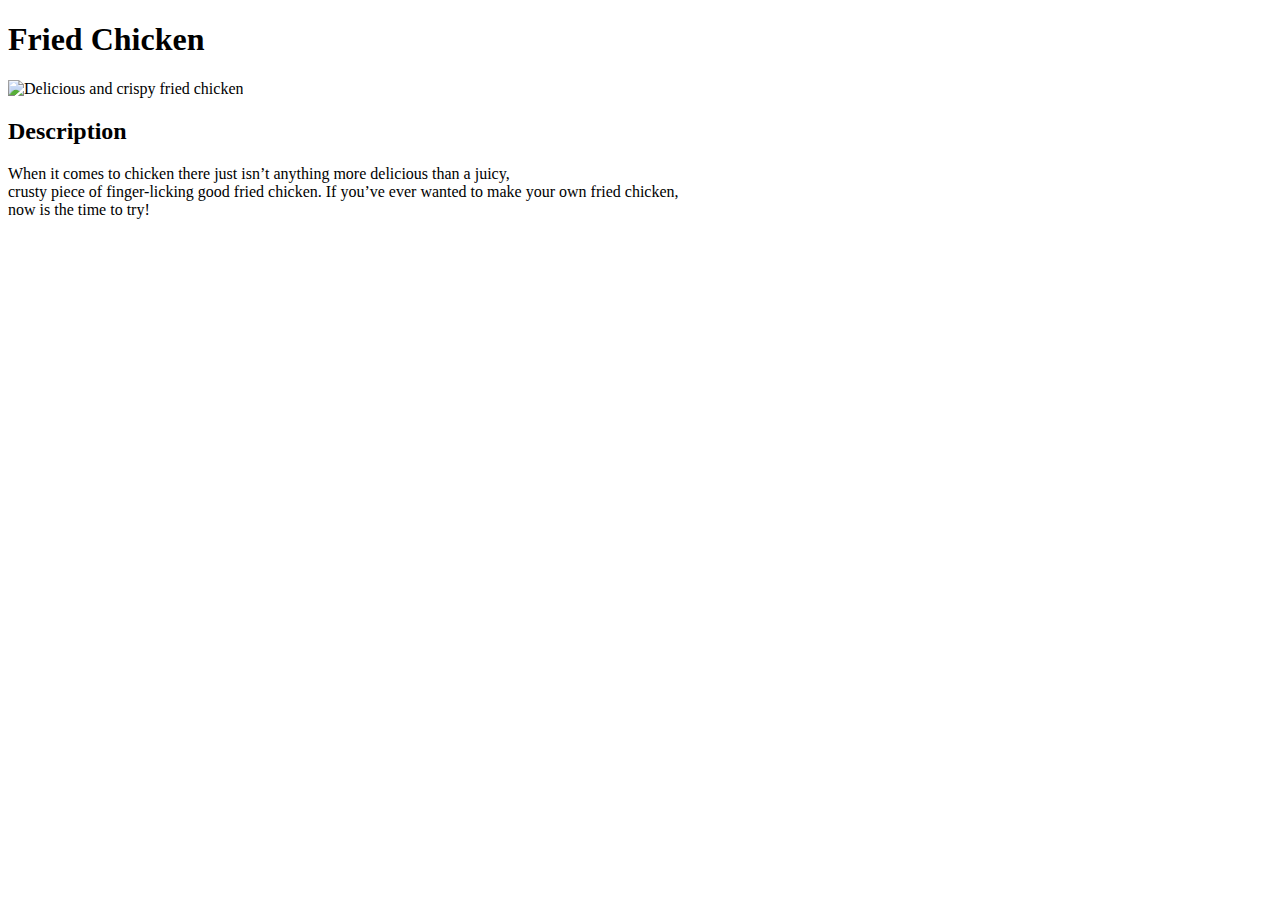
==== recipes/fried-chicken.html @ 1ada5297 "Add img and alt, add description heading and paragraph, edit paragraph and add line breaks" ====
<!DOCTYPE html>
<html lang="en">
<head>
    <meta charset="UTF-8">
    <meta http-equiv="X-UA-Compatible" content="IE=edge">
    <meta name="viewport" content="width=device-width, initial-scale=1.0">
    <title>Fried Chicken</title>
</head>
<body>
    <h1>Fried Chicken</h1>
    <img src="../images/fried-chicken.jpg" alt="Delicious and crispy fried chicken">

    <h2>Description</h2>
    <p>When it comes to chicken there just isn’t anything more delicious than a juicy,<br> 
        crusty piece of finger-licking good fried chicken. If you’ve ever wanted to make your own fried chicken,<br> 
        now is the time to try!</p>
</body>
</html>
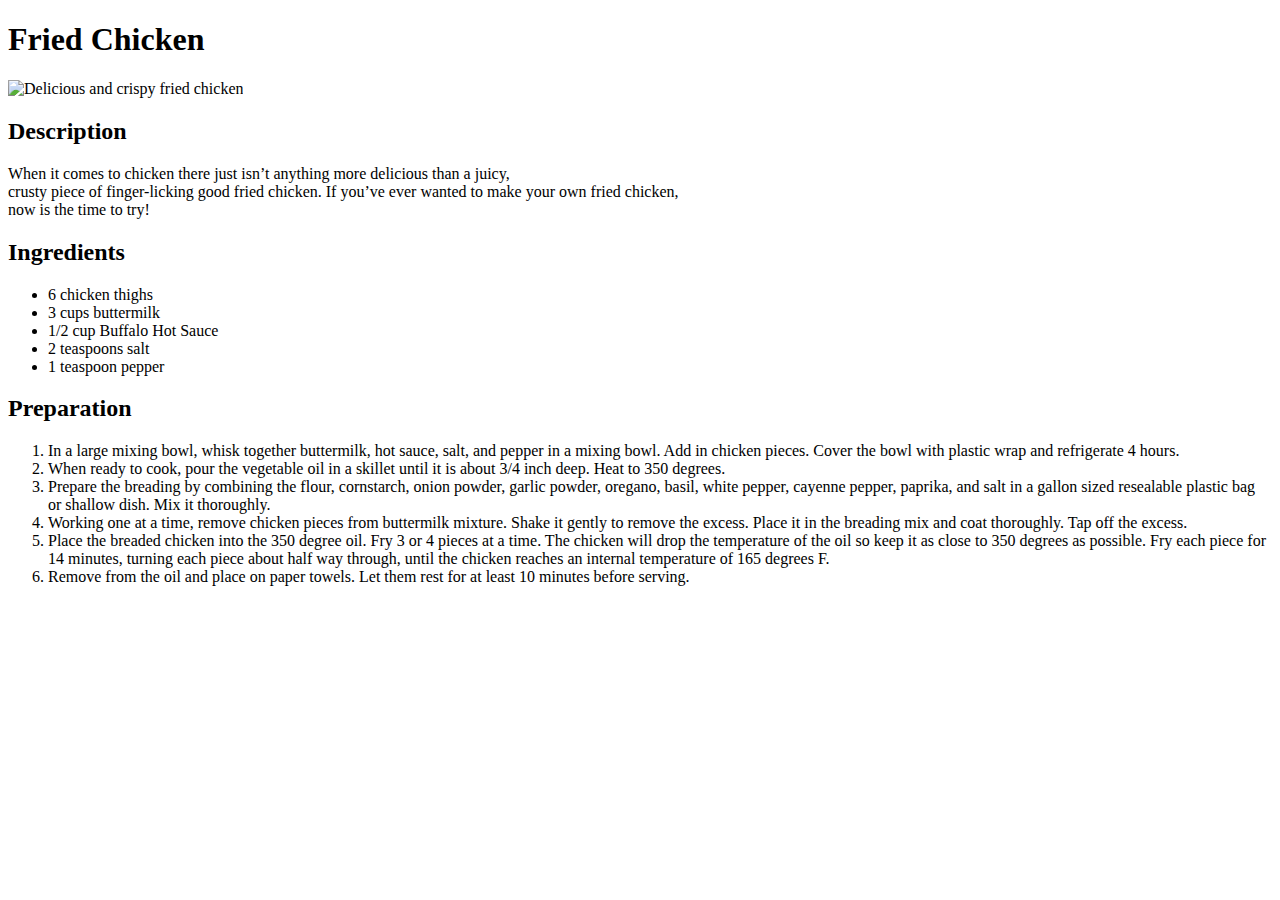
==== commit 6469465b: "Add preparation heading and ol with li for cooking steps" ====
--- a/recipes/fried-chicken.html
+++ b/recipes/fried-chicken.html
@@ -14,5 +14,35 @@
     <p>When it comes to chicken there just isn’t anything more delicious than a juicy,<br> 
         crusty piece of finger-licking good fried chicken. If you’ve ever wanted to make your own fried chicken,<br> 
         now is the time to try!</p>
+
+    <h2>Ingredients</h2>
+    <ul>
+        <li>6 chicken thighs</li>
+        <li>3 cups buttermilk</li>
+        <li>1/2 cup Buffalo Hot Sauce</li>
+        <li>2 teaspoons salt</li>
+        <li>1 teaspoon pepper</li>
+    </ul>
+
+    <h2>Preparation</h2>
+    <ol>
+        <li>In a large mixing bowl, whisk together buttermilk, hot sauce, 
+            salt, and pepper in a mixing bowl. Add in chicken pieces. 
+            Cover the bowl with plastic wrap and refrigerate 4 hours.</li>
+        <li>When ready to cook, pour the vegetable oil in a skillet until it is about 3/4 inch deep. 
+            Heat to 350 degrees.</li>
+        <li>Prepare the breading by combining the flour, cornstarch, onion powder, 
+            garlic powder, oregano, basil, white pepper, cayenne pepper, paprika, 
+            and salt in a gallon sized resealable plastic bag or shallow dish. Mix it thoroughly.</li>
+        <li>Working one at a time, remove chicken pieces from buttermilk mixture. 
+            Shake it gently to remove the excess. Place it in the breading mix and coat thoroughly. 
+            Tap off the excess.</li>
+        <li>Place the breaded chicken into the 350 degree oil. Fry 3 or 4 pieces at a time. 
+            The chicken will drop the temperature of the oil so keep it as close to 350 degrees as possible. 
+            Fry each piece for 14 minutes, turning each piece about half way through, 
+            until the chicken reaches an internal temperature of 165 degrees F. </li>
+        <li>Remove from the oil and place on paper towels. 
+            Let them rest for at least 10 minutes before serving. </li>
+    </ol>
 </body>
 </html>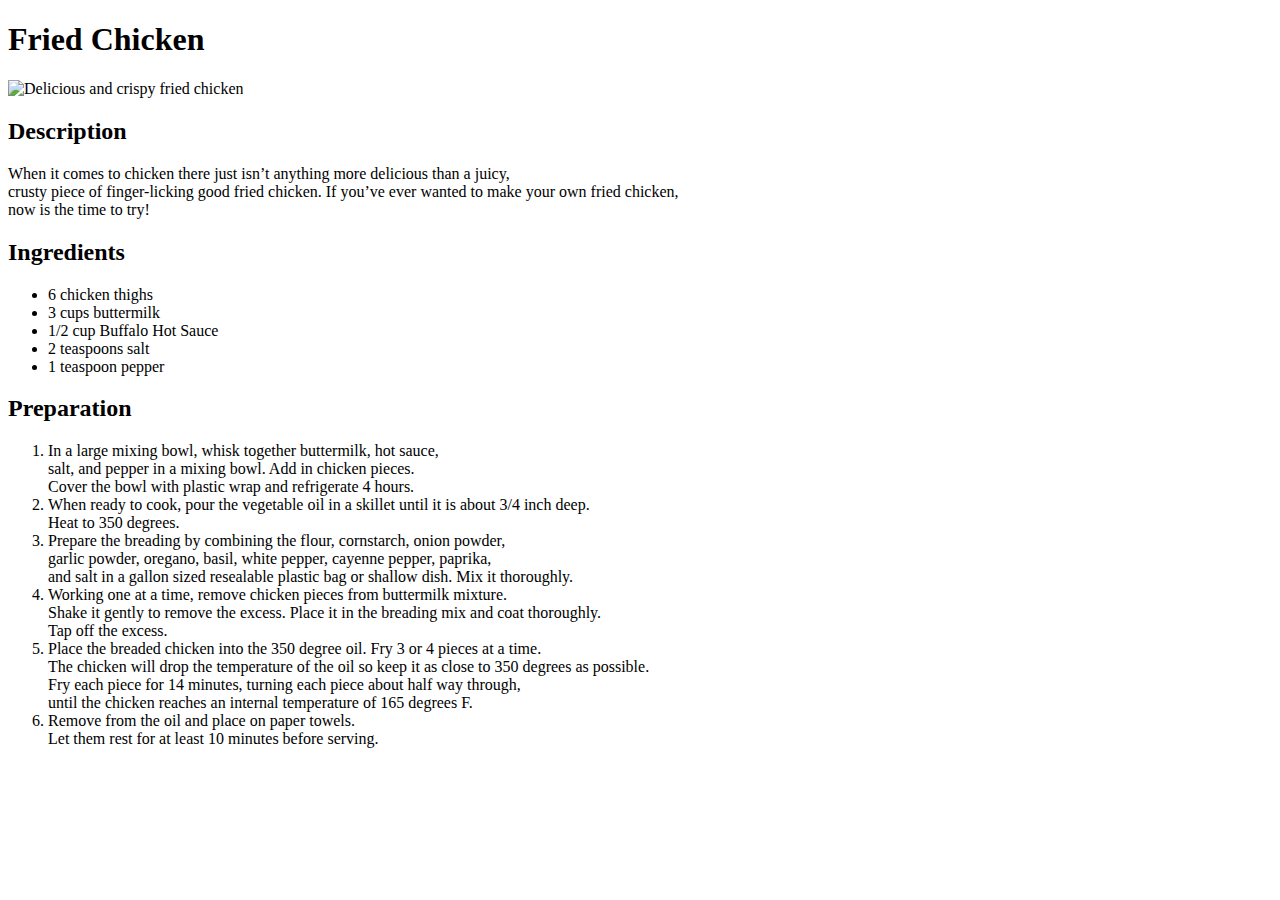
==== commit e3b74373: "Edit ol and add line break for better appearance and readability" ====
--- a/recipes/fried-chicken.html
+++ b/recipes/fried-chicken.html
@@ -26,22 +26,22 @@
 
     <h2>Preparation</h2>
     <ol>
-        <li>In a large mixing bowl, whisk together buttermilk, hot sauce, 
-            salt, and pepper in a mixing bowl. Add in chicken pieces. 
+        <li>In a large mixing bowl, whisk together buttermilk, hot sauce,<br> 
+            salt, and pepper in a mixing bowl. Add in chicken pieces.<br> 
             Cover the bowl with plastic wrap and refrigerate 4 hours.</li>
-        <li>When ready to cook, pour the vegetable oil in a skillet until it is about 3/4 inch deep. 
+        <li>When ready to cook, pour the vegetable oil in a skillet until it is about 3/4 inch deep.<br> 
             Heat to 350 degrees.</li>
-        <li>Prepare the breading by combining the flour, cornstarch, onion powder, 
-            garlic powder, oregano, basil, white pepper, cayenne pepper, paprika, 
+        <li>Prepare the breading by combining the flour, cornstarch, onion powder,<br> 
+            garlic powder, oregano, basil, white pepper, cayenne pepper, paprika,<br> 
             and salt in a gallon sized resealable plastic bag or shallow dish. Mix it thoroughly.</li>
-        <li>Working one at a time, remove chicken pieces from buttermilk mixture. 
-            Shake it gently to remove the excess. Place it in the breading mix and coat thoroughly. 
+        <li>Working one at a time, remove chicken pieces from buttermilk mixture.<br> 
+            Shake it gently to remove the excess. Place it in the breading mix and coat thoroughly.<br> 
             Tap off the excess.</li>
-        <li>Place the breaded chicken into the 350 degree oil. Fry 3 or 4 pieces at a time. 
-            The chicken will drop the temperature of the oil so keep it as close to 350 degrees as possible. 
-            Fry each piece for 14 minutes, turning each piece about half way through, 
+        <li>Place the breaded chicken into the 350 degree oil. Fry 3 or 4 pieces at a time.<br> 
+            The chicken will drop the temperature of the oil so keep it as close to 350 degrees as possible.<br> 
+            Fry each piece for 14 minutes, turning each piece about half way through,<br> 
             until the chicken reaches an internal temperature of 165 degrees F. </li>
-        <li>Remove from the oil and place on paper towels. 
+        <li>Remove from the oil and place on paper towels.<br> 
             Let them rest for at least 10 minutes before serving. </li>
     </ol>
 </body>
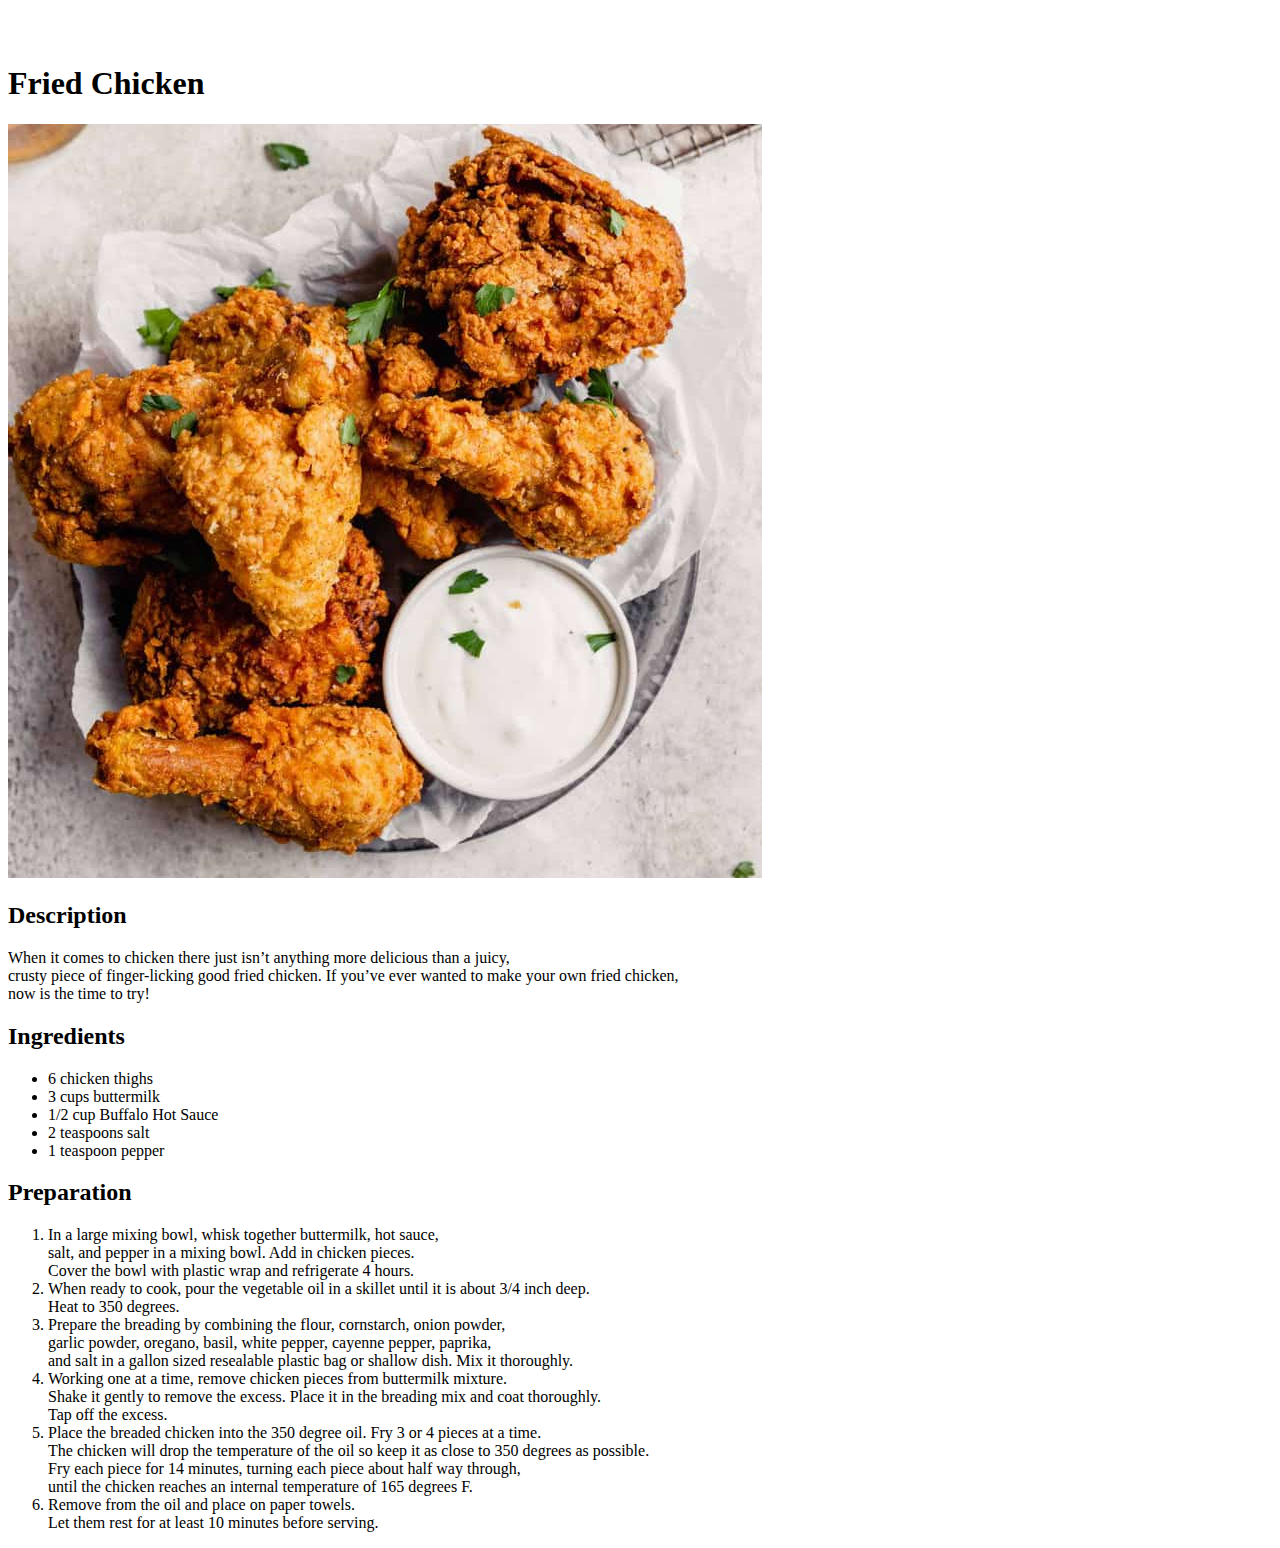
==== commit 1c470a5b: "Add css selectors" ====
--- a/recipes/fried-chicken.html
+++ b/recipes/fried-chicken.html
@@ -1,13 +1,16 @@
 <!DOCTYPE html>
-<html lang="en">
+<html class="size" lang="en">
 <head>
+    <link rel="stylesheet" href="recipes.css">
     <meta charset="UTF-8">
     <meta http-equiv="X-UA-Compatible" content="IE=edge">
     <meta name="viewport" content="width=device-width, initial-scale=1.0">
     <title>Fried Chicken</title>
 </head>
 <body>
-    <h1>Fried Chicken</h1>
+    <div class="dark fire">
+    <br><br><h1 class="Blazing">Fried Chicken</h1>
+    </div>
     <img src="../images/fried-chicken.jpg" alt="Delicious and crispy fried chicken">
 
     <h2>Description</h2>
